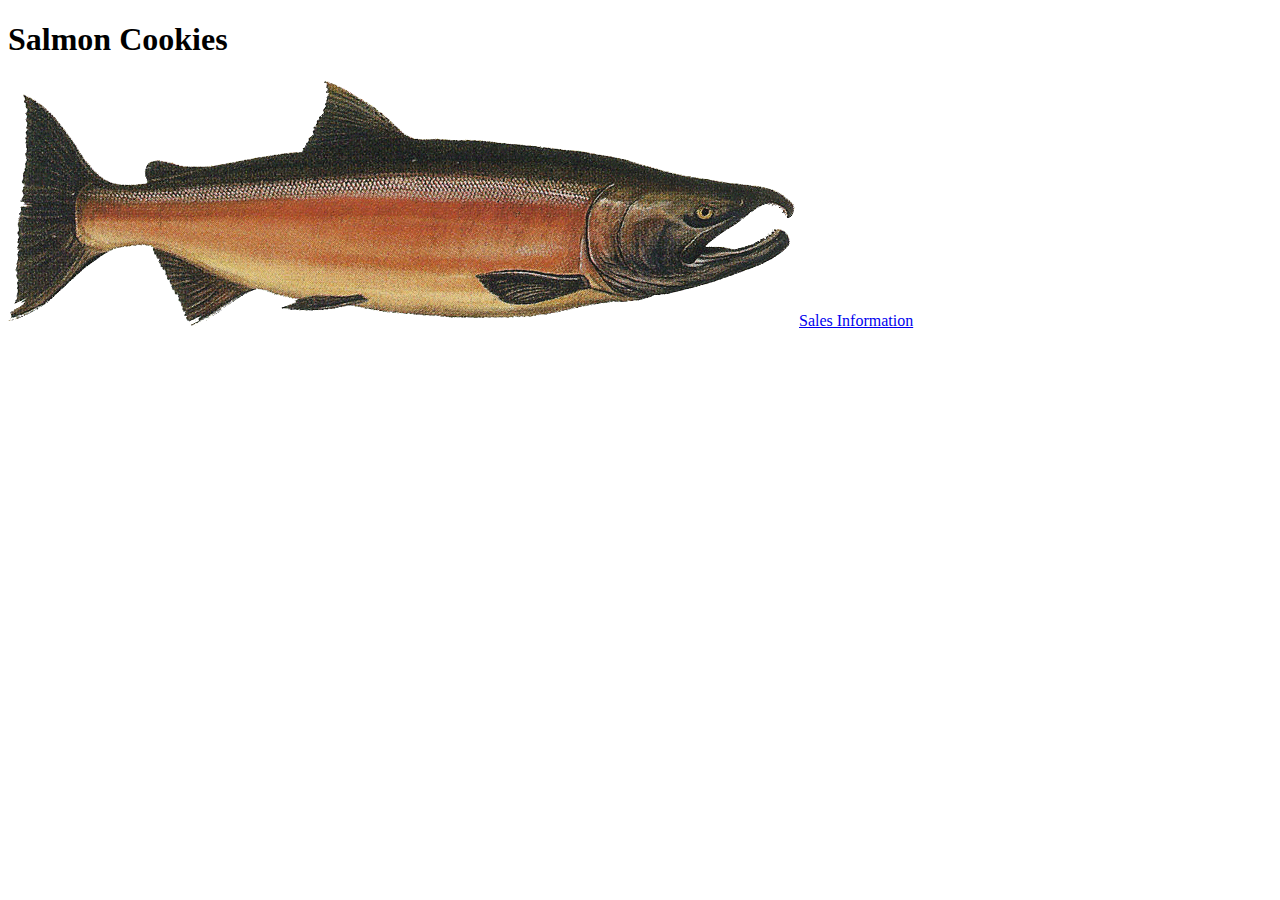
==== index.html @ 29301462 "add cookie-stand file" ====
<!DOCTYPE html>
<html lang="en">
<head>
    <meta charset="UTF-8">
    <meta http-equiv="X-UA-Compatible" content="IE=edge">
    <meta name="viewport" content="width=device-width, initial-scale=1.0">
    <title>Salmon Cookies</title>
</head>
<body>
    <header>
        <h1>Salmon Cookies</h1>
        <img src="assets/images/salmon.png" alt="">
        <a href="sales.html">Sales Information</a>
    </header>
    <main>

    </main>
    <footer>

    </footer>
   
</body>
</html>
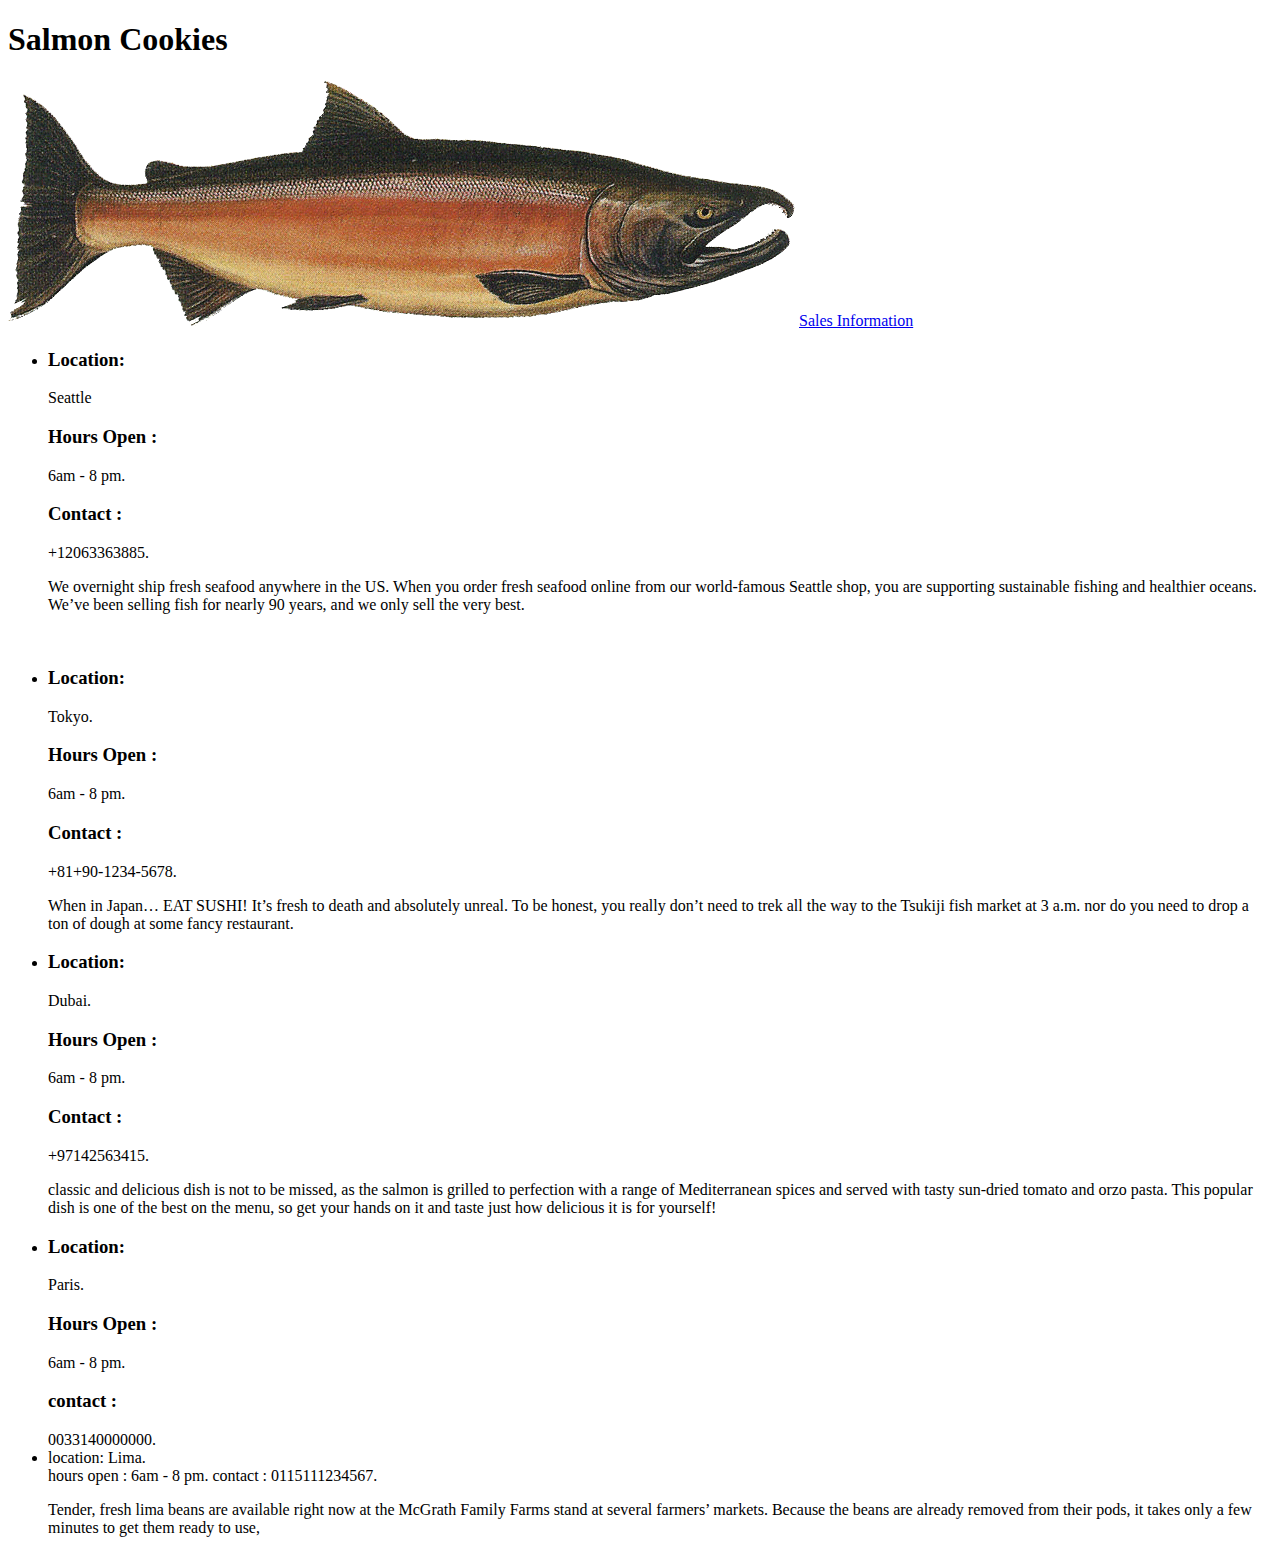
==== commit 6cb274c7: "modify index.html file" ====
--- a/index.html
+++ b/index.html
@@ -13,6 +13,46 @@
         <a href="sales.html">Sales Information</a>
     </header>
     <main>
+        <ul>
+            <li>
+                <h3>Location:</h3> Seattle <br>
+                <h3>Hours Open :</h3> 6am - 8 pm. <br>
+                <h3>Contact :</h3> +12063363885. <br>
+                <p> We overnight ship fresh seafood anywhere in the US. When you order fresh seafood online from our world-famous Seattle shop, you are supporting sustainable fishing and healthier oceans. We’ve been selling fish for nearly 90 years, and we only sell the very best.</p> <br>
+            </li>
+            
+             <li>
+               <h3>Location:</h3>  Tokyo. <br>
+                <h3>Hours Open :</h3> 6am - 8 pm. <br>
+                <h3>Contact :</h3> +81+90-1234-5678. <br>
+                <p>When in Japan… EAT SUSHI! It’s fresh to death and absolutely unreal. To be honest, you really don’t need to trek all the way to the Tsukiji fish market at 3 a.m. nor do you need to drop a ton of dough at some fancy restaurant.</p>
+             </li>   
+           
+             <li>
+                <h3>Location:</h3> Dubai. <br> 
+                <h3>Hours Open :</h3> 6am - 8 pm. <br>
+                <h3>Contact :</h3> +97142563415. <br>
+                <p>classic and delicious dish is not to be missed, as the salmon is grilled to perfection with a range of Mediterranean spices and served with tasty sun-dried tomato and orzo pasta. This popular dish is one of the best on the menu, so get your hands on it and taste just how delicious it is for yourself!</p>
+            
+             </li>
+            
+             <li>
+                <h3>Location:</h3> Paris. <br>
+                <h3>Hours Open :</h3> 6am - 8 pm. <br>
+                <h3>contact :</h3> 0033140000000. <br>
+             </li>
+           
+             <li>
+                location: Lima. <br>
+                hours open : 6am - 8 pm. <b></b>
+                contact :  0115111234567. <br>
+                <p>Tender, fresh lima beans are available right now at the McGrath Family Farms stand at several farmers’ markets. Because the beans are already removed from their pods, it takes only a few minutes to get them ready to use, </p>
+             </li>
+            
+
+
+        </ul>
+        
 
     </main>
     <footer>
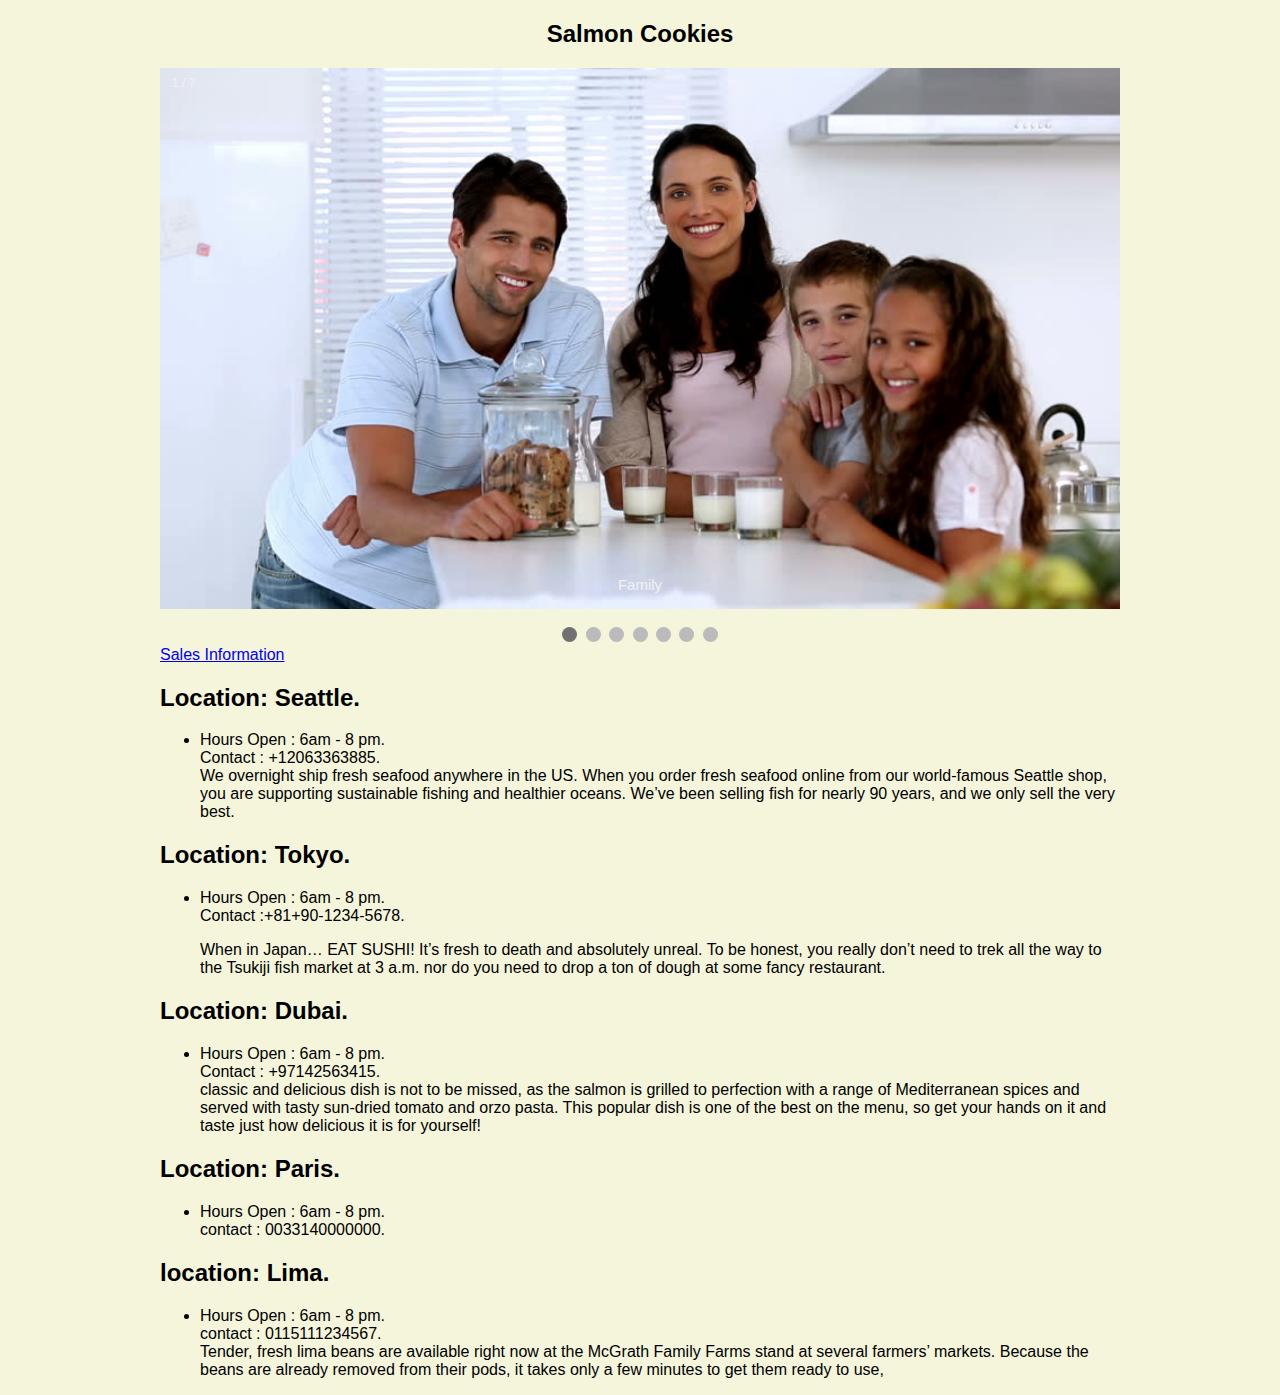
==== commit 02cd326c: "modify the file index.html and apps.css" ====
--- a/index.html
+++ b/index.html
@@ -5,59 +5,230 @@
     <meta http-equiv="X-UA-Compatible" content="IE=edge">
     <meta name="viewport" content="width=device-width, initial-scale=1.0">
     <title>Salmon Cookies</title>
+    <link rel="stylesheet" href="assets/CSS/app.css">
+    <style>
+        * {box-sizing: border-box;}
+        body {font-family: Verdana, sans-serif;}
+        .mySlides {display: none;}
+        img {vertical-align: middle;}
+        
+        /* Slideshow container */
+        .slideshow-container {
+          max-width: 1000px;
+          position: relative;
+          margin: auto;
+        }
+        
+        /* Caption text */
+        .text {
+          color: #f2f2f2;
+          font-size: 15px;
+          padding: 8px 12px;
+          position: absolute;
+          bottom: 8px;
+          width: 100%;
+          text-align: center;
+        }
+        
+        /* Number text (1/3 etc) */
+        .numbertext {
+          color: #f2f2f2;
+          font-size: 12px;
+          padding: 8px 12px;
+          position: absolute;
+          top: 0;
+        }
+        
+        /* The dots/bullets/indicators */
+        .dot {
+          height: 15px;
+          width: 15px;
+          margin: 0 2px;
+          background-color: #bbb;
+          border-radius: 50%;
+          display: inline-block;
+          transition: background-color 0.6s ease;
+        }
+        
+        .active {
+          background-color: #717171;
+        }
+        
+        /* Fading animation */
+        .fade {
+          -webkit-animation-name: fade;
+          -webkit-animation-duration: 1.5s;
+          animation-name: fade;
+          animation-duration: 1.5s;
+        }
+        
+        @-webkit-keyframes fade {
+          from {opacity: .4} 
+          to {opacity: 1}
+        }
+        
+        @keyframes fade {
+          from {opacity: .4} 
+          to {opacity: 1}
+        }
+        
+        /* On smaller screens, decrease text size */
+        @media only screen and (max-width: 300px) {
+          .text {font-size: 11px}
+        }
+        </style>
 </head>
 <body>
     <header>
-        <h1>Salmon Cookies</h1>
-        <img src="assets/images/salmon.png" alt="">
+        <h2>Salmon Cookies</h2>
+        
+              
+
+        <div class="slideshow-container">
+
+        <div class="mySlides fade">
+        <div class="numbertext">1 / 7</div>
+        <img src="assets/images/family.jpg" style="width:100%">
+        <div class="text">Family</div>
+        </div>
+
+        <div class="mySlides fade">
+        <div class="numbertext">2 / 7</div>
+        <img src="assets/images/cutter.jpeg" style="width:100%">
+        <div class="text">Cutter</div>
+        </div>
+
+        <div class="mySlides fade">
+        <div class="numbertext">3 / 7</div>
+        <img src="assets/images/chinook.jpg" style="width:100%">
+        <div class="text">Chinook</div>
+        </div>
+
+        <div class="mySlides fade">
+        <div class="numbertext">4 / 7</div>
+        <img src="assets/images/fish.jpg" style="width:100%">
+        <div class="text">fish</div>
+        </div>
+
+        <div class="mySlides fade">
+        <div class="numbertext">5 / 7</div>
+        <img src="assets/images/frosted-cookie.jpg" style="width:100%">
+        <div class="text">frosted-cookie</div>
+        </div>
+
+        <div class="mySlides fade">
+        <div class="numbertext">6 / 7</div>
+        <img src="assets/images/salmon.png" style="width:100%">
+        <div class="text">Salmoon</div>
+        </div>
+
+        <div class="mySlides fade">
+        <div class="numbertext">7 / 7</div>
+        <img src="assets/images/shirt.jpg" style="width:100%">
+        <div class="text">Shirt</div>
+        </div>
+
+
+
+        </div>
+        <br>
+
+        <div style="text-align:center">
+        <span class="dot"></span> 
+        <span class="dot"></span> 
+        <span class="dot"></span>
+        <span class="dot"></span>
+        <span class="dot"></span>
+        <span class="dot"></span>
+        <span class="dot"></span>
+        </div>
+
+
+        
         <a href="sales.html">Sales Information</a>
     </header>
     <main>
-        <ul>
-            <li>
-                <h3>Location:</h3> Seattle <br>
-                <h3>Hours Open :</h3> 6am - 8 pm. <br>
-                <h3>Contact :</h3> +12063363885. <br>
-                <p> We overnight ship fresh seafood anywhere in the US. When you order fresh seafood online from our world-famous Seattle shop, you are supporting sustainable fishing and healthier oceans. We’ve been selling fish for nearly 90 years, and we only sell the very best.</p> <br>
+        <h2>Location: Seattle.</h2>
+        <ul>
+            <li>
+                Hours Open : 6am - 8 pm. <br>
+                Contact : +12063363885. <br>
+                We overnight ship fresh seafood anywhere in the US. When you order fresh seafood online from our world-famous Seattle shop, you are supporting sustainable fishing and healthier oceans. We’ve been selling fish for nearly 90 years, and we only sell the very best.
+             </li>
+        </ul>
+                    
+               
+        <h2>Location:  Tokyo.</h2>
+        <ul>
+            <li>
+                Hours Open : 6am - 8 pm. <br>
+                Contact :+81+90-1234-5678. <br>
+                <p>When in Japan… EAT SUSHI! It’s fresh to death and absolutely unreal. To be honest, you really don’t need to trek all the way to the Tsukiji fish market at 3 a.m. nor do you need to drop a ton of dough at some fancy restaurant.
+            </li> 
+
+        </ul>
+         
+            
+        
+        <h2>Location: Dubai.</h2>
+        <ul>
+            <li>
+             
+                Hours Open : 6am - 8 pm. <br>
+                Contact : +97142563415. <br>
+                classic and delicious dish is not to be missed, as the salmon is grilled to perfection with a range of Mediterranean spices and served with tasty sun-dried tomato and orzo pasta. This popular dish is one of the best on the menu, so get your hands on it and taste just how delicious it is for yourself!
+                    
             </li>
-            
-             <li>
-               <h3>Location:</h3>  Tokyo. <br>
-                <h3>Hours Open :</h3> 6am - 8 pm. <br>
-                <h3>Contact :</h3> +81+90-1234-5678. <br>
-                <p>When in Japan… EAT SUSHI! It’s fresh to death and absolutely unreal. To be honest, you really don’t need to trek all the way to the Tsukiji fish market at 3 a.m. nor do you need to drop a ton of dough at some fancy restaurant.</p>
-             </li>   
-           
-             <li>
-                <h3>Location:</h3> Dubai. <br> 
-                <h3>Hours Open :</h3> 6am - 8 pm. <br>
-                <h3>Contact :</h3> +97142563415. <br>
-                <p>classic and delicious dish is not to be missed, as the salmon is grilled to perfection with a range of Mediterranean spices and served with tasty sun-dried tomato and orzo pasta. This popular dish is one of the best on the menu, so get your hands on it and taste just how delicious it is for yourself!</p>
-            
-             </li>
-            
-             <li>
-                <h3>Location:</h3> Paris. <br>
-                <h3>Hours Open :</h3> 6am - 8 pm. <br>
-                <h3>contact :</h3> 0033140000000. <br>
-             </li>
-           
-             <li>
-                location: Lima. <br>
-                hours open : 6am - 8 pm. <b></b>
+
+        </ul>
+       
+       
+        <h2>Location: Paris.</h2>
+        <ul>
+            <li>
+                Hours Open : 6am - 8 pm. <br>
+                contact : 0033140000000. <br>
+            </li>
+
+        </ul>
+                   
+
+
+        <h2>location: Lima.</h2>
+        <ul>
+            <li>
+                Hours Open : 6am - 8 pm. <br>
                 contact :  0115111234567. <br>
-                <p>Tender, fresh lima beans are available right now at the McGrath Family Farms stand at several farmers’ markets. Because the beans are already removed from their pods, it takes only a few minutes to get them ready to use, </p>
-             </li>
-            
-
-
-        </ul>
-        
+                Tender, fresh lima beans are available right now at the McGrath Family Farms stand at several farmers’ markets. Because the beans are already removed from their pods, it takes only a few minutes to get them ready to use, </p>
+            </li>
+
+        </ul>
+       
 
     </main>
     <footer>
 
     </footer>
-   
+    <script>
+        var slideIndex = 0;
+        showSlides();
+        
+        function showSlides() {
+          var i;
+          var slides = document.getElementsByClassName("mySlides");
+          var dots = document.getElementsByClassName("dot");
+          for (i = 0; i < slides.length; i++) {
+            slides[i].style.display = "none";  
+          }
+          slideIndex++;
+          if (slideIndex > slides.length) {slideIndex = 1}    
+          for (i = 0; i < dots.length; i++) {
+            dots[i].className = dots[i].className.replace(" active", "");
+          }
+          slides[slideIndex-1].style.display = "block";  
+          dots[slideIndex-1].className += " active";
+          setTimeout(showSlides, 5000); // Change image every 2 seconds
+        }
+        </script>
 </body>
 </html>--- a/assets/CSS/app.css
+++ b/assets/CSS/app.css
@@ -0,0 +1,34 @@
+*{
+  box-sizing: border-box;
+}
+
+td, th {
+    border: 1px solid #ccc;
+    padding: 5px;
+    text-align: center;
+  }
+  
+  th {
+    background: #28527a;
+    color: #f4d160;
+  }
+
+ body {
+    width: 960px;
+    margin: auto;
+    background-color: beige ;
+
+}
+
+head title {
+  text-align: center;
+}
+
+header h2 {
+
+  text-align: center;
+}
+
+
+
+
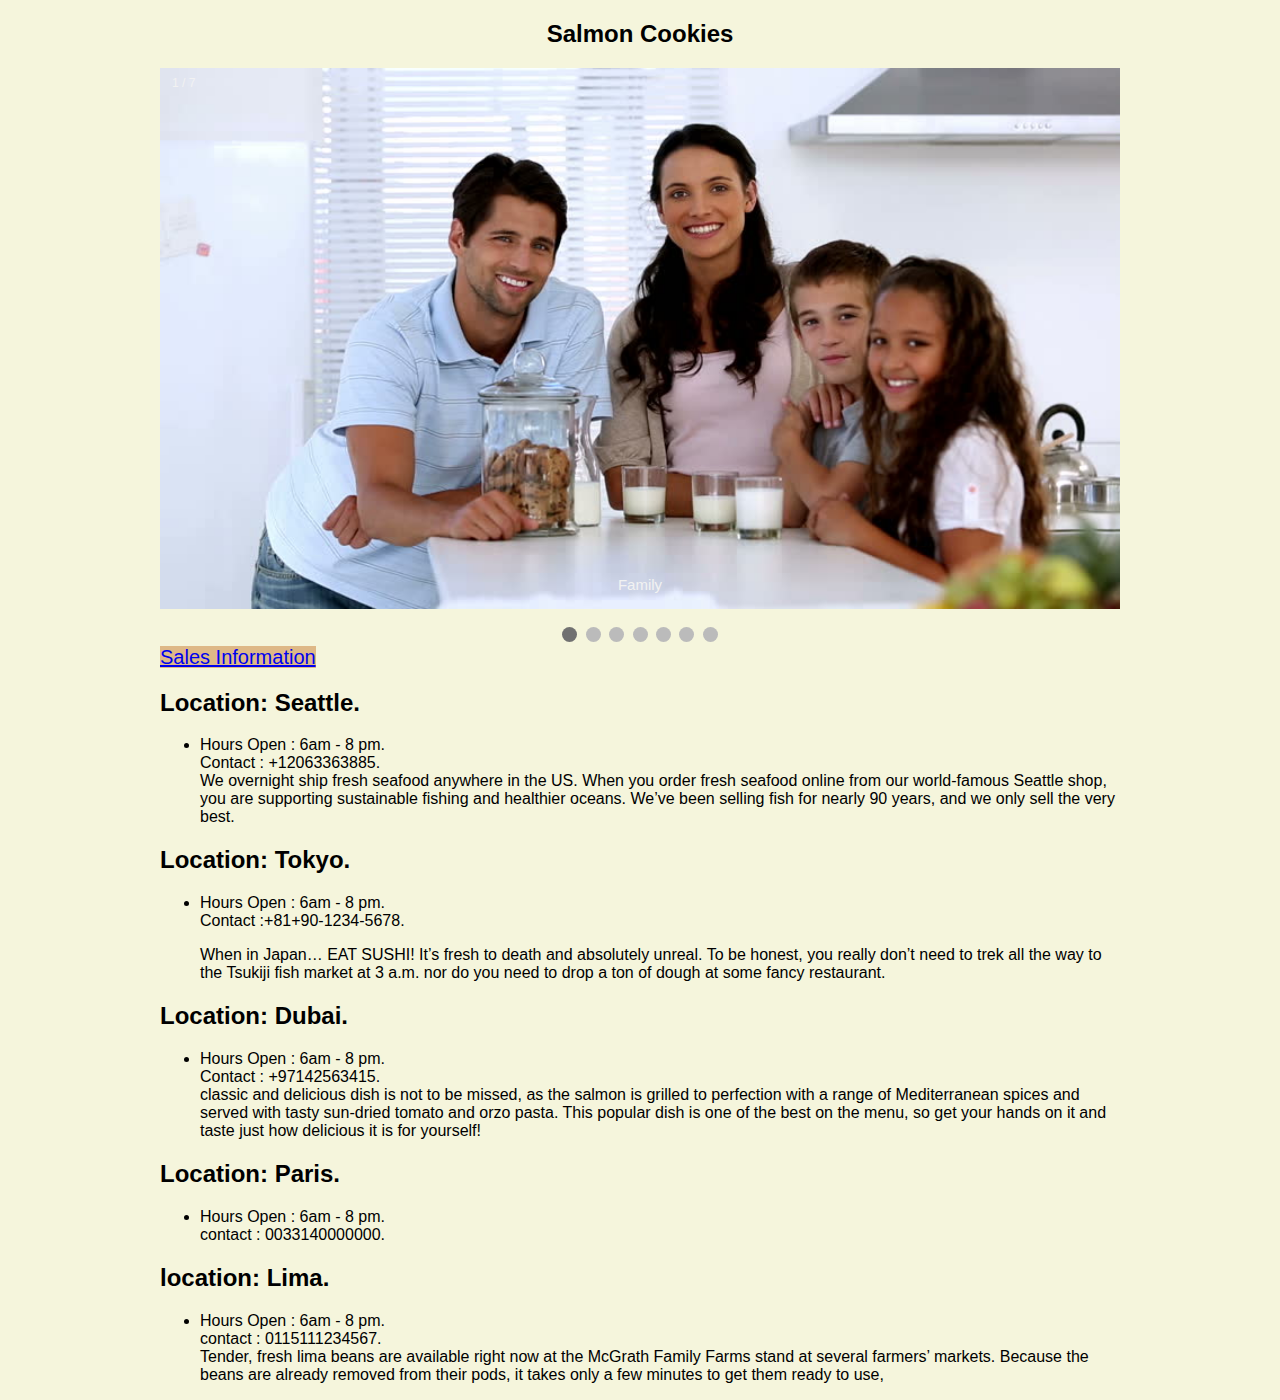
==== commit 4c0c508b: "modify css file and html files" ====
--- a/index.html
+++ b/index.html
@@ -5,7 +5,7 @@
     <meta http-equiv="X-UA-Compatible" content="IE=edge">
     <meta name="viewport" content="width=device-width, initial-scale=1.0">
     <title>Salmon Cookies</title>
-    <link rel="stylesheet" href="assets/CSS/app.css">
+    <link rel="stylesheet" href="./assets/css/app.css">
     <style>
         * {box-sizing: border-box;}
         body {font-family: Verdana, sans-serif;}
@@ -145,7 +145,7 @@
 
 
         
-        <a href="sales.html">Sales Information</a>
+        <a id="saleslink" href="sales.html">Sales Information</a>
     </header>
     <main>
         <h2>Location: Seattle.</h2>
--- a/assets/css/app.css
+++ b/assets/css/app.css
@@ -0,0 +1,69 @@
+*{
+  box-sizing: border-box;
+}
+
+@import url('https://fonts.googleapis.com/css2?family=Lato:wght@400;700&display=swap');
+
+
+
+td, th {
+    border: 1px solid #ccc;
+    padding: 5px;
+    text-align: center;
+  }
+  
+  th {
+    background: #28527a;
+    color: #f4d160;
+  }
+
+ body {
+    width: 960px;
+    margin: auto;
+    background-color: beige ;
+
+}
+
+
+head title {
+  text-align: center;
+  font-family: 'Lato', sans-serif;
+}
+
+
+header h2 {
+  font-family: 'Lato', sans-serif;
+  text-align: center;
+  font-family: 'Lato', sans-serif;
+}
+
+
+#saleshead{
+  width: 960px;
+}
+
+#titleShop{
+  text-align: center;
+  background-color: burlywood;
+  width: 200px;
+  margin-left: 390px;
+  
+}
+
+#addNewCity{
+  width: 960px;
+}
+
+#mainlink{
+  background-color: burlywood;
+  font-size: 25px;
+  margin: 20px 0;
+}
+
+
+
+#saleslink{
+  background-color: burlywood;
+  font-size: 20px
+
+}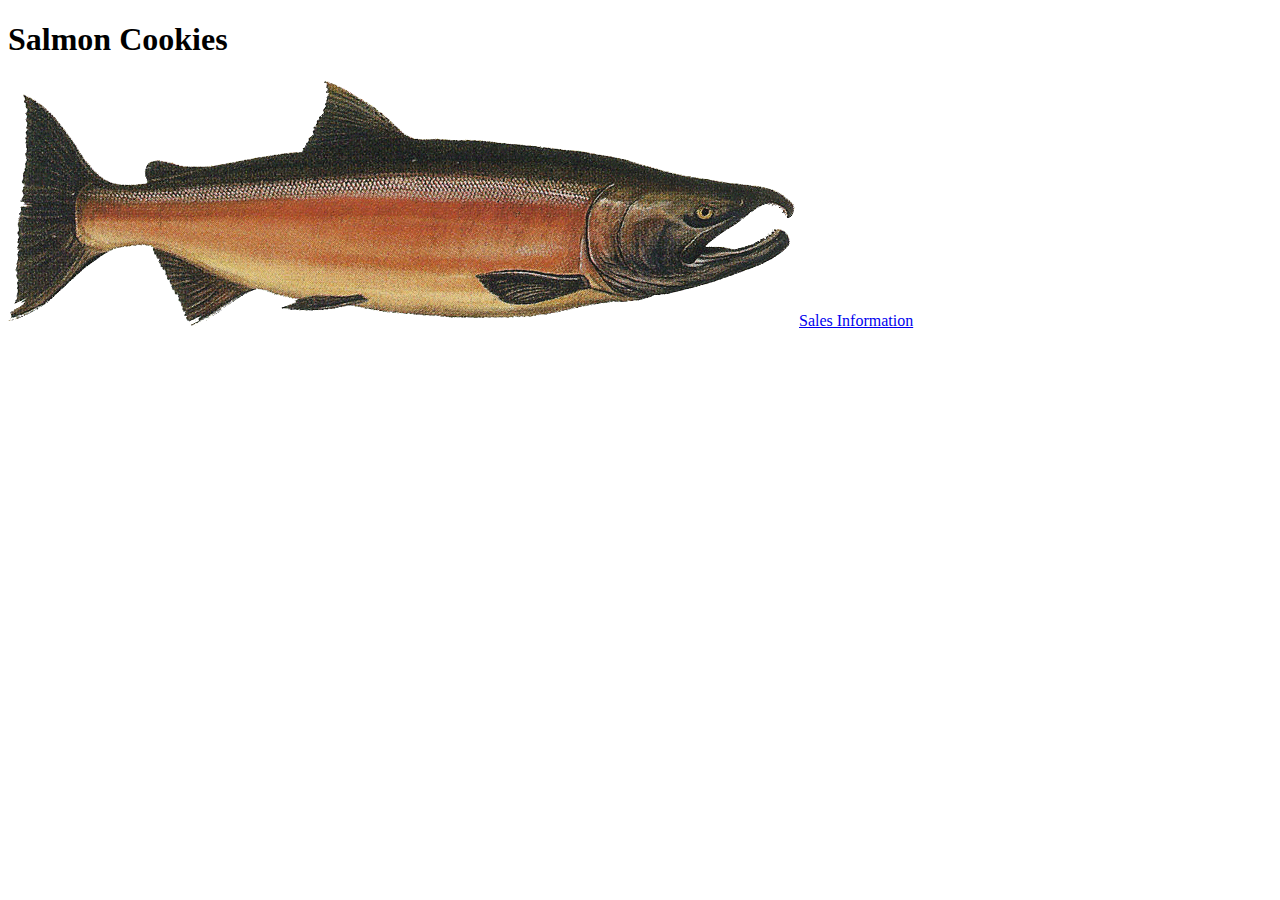
==== commit a186eea0: "mdoify eslint" ====
--- a/index.html
+++ b/index.html
@@ -5,230 +5,19 @@
     <meta http-equiv="X-UA-Compatible" content="IE=edge">
     <meta name="viewport" content="width=device-width, initial-scale=1.0">
     <title>Salmon Cookies</title>
-    <link rel="stylesheet" href="./assets/css/app.css">
-    <style>
-        * {box-sizing: border-box;}
-        body {font-family: Verdana, sans-serif;}
-        .mySlides {display: none;}
-        img {vertical-align: middle;}
-        
-        /* Slideshow container */
-        .slideshow-container {
-          max-width: 1000px;
-          position: relative;
-          margin: auto;
-        }
-        
-        /* Caption text */
-        .text {
-          color: #f2f2f2;
-          font-size: 15px;
-          padding: 8px 12px;
-          position: absolute;
-          bottom: 8px;
-          width: 100%;
-          text-align: center;
-        }
-        
-        /* Number text (1/3 etc) */
-        .numbertext {
-          color: #f2f2f2;
-          font-size: 12px;
-          padding: 8px 12px;
-          position: absolute;
-          top: 0;
-        }
-        
-        /* The dots/bullets/indicators */
-        .dot {
-          height: 15px;
-          width: 15px;
-          margin: 0 2px;
-          background-color: #bbb;
-          border-radius: 50%;
-          display: inline-block;
-          transition: background-color 0.6s ease;
-        }
-        
-        .active {
-          background-color: #717171;
-        }
-        
-        /* Fading animation */
-        .fade {
-          -webkit-animation-name: fade;
-          -webkit-animation-duration: 1.5s;
-          animation-name: fade;
-          animation-duration: 1.5s;
-        }
-        
-        @-webkit-keyframes fade {
-          from {opacity: .4} 
-          to {opacity: 1}
-        }
-        
-        @keyframes fade {
-          from {opacity: .4} 
-          to {opacity: 1}
-        }
-        
-        /* On smaller screens, decrease text size */
-        @media only screen and (max-width: 300px) {
-          .text {font-size: 11px}
-        }
-        </style>
 </head>
 <body>
     <header>
-        <h2>Salmon Cookies</h2>
-        
-              
-
-        <div class="slideshow-container">
-
-        <div class="mySlides fade">
-        <div class="numbertext">1 / 7</div>
-        <img src="assets/images/family.jpg" style="width:100%">
-        <div class="text">Family</div>
-        </div>
-
-        <div class="mySlides fade">
-        <div class="numbertext">2 / 7</div>
-        <img src="assets/images/cutter.jpeg" style="width:100%">
-        <div class="text">Cutter</div>
-        </div>
-
-        <div class="mySlides fade">
-        <div class="numbertext">3 / 7</div>
-        <img src="assets/images/chinook.jpg" style="width:100%">
-        <div class="text">Chinook</div>
-        </div>
-
-        <div class="mySlides fade">
-        <div class="numbertext">4 / 7</div>
-        <img src="assets/images/fish.jpg" style="width:100%">
-        <div class="text">fish</div>
-        </div>
-
-        <div class="mySlides fade">
-        <div class="numbertext">5 / 7</div>
-        <img src="assets/images/frosted-cookie.jpg" style="width:100%">
-        <div class="text">frosted-cookie</div>
-        </div>
-
-        <div class="mySlides fade">
-        <div class="numbertext">6 / 7</div>
-        <img src="assets/images/salmon.png" style="width:100%">
-        <div class="text">Salmoon</div>
-        </div>
-
-        <div class="mySlides fade">
-        <div class="numbertext">7 / 7</div>
-        <img src="assets/images/shirt.jpg" style="width:100%">
-        <div class="text">Shirt</div>
-        </div>
-
-
-
-        </div>
-        <br>
-
-        <div style="text-align:center">
-        <span class="dot"></span> 
-        <span class="dot"></span> 
-        <span class="dot"></span>
-        <span class="dot"></span>
-        <span class="dot"></span>
-        <span class="dot"></span>
-        <span class="dot"></span>
-        </div>
-
-
-        
-        <a id="saleslink" href="sales.html">Sales Information</a>
+        <h1>Salmon Cookies</h1>
+        <img src="assets/images/salmon.png" alt="">
+        <a href="sales.html">Sales Information</a>
     </header>
     <main>
-        <h2>Location: Seattle.</h2>
-        <ul>
-            <li>
-                Hours Open : 6am - 8 pm. <br>
-                Contact : +12063363885. <br>
-                We overnight ship fresh seafood anywhere in the US. When you order fresh seafood online from our world-famous Seattle shop, you are supporting sustainable fishing and healthier oceans. We’ve been selling fish for nearly 90 years, and we only sell the very best.
-             </li>
-        </ul>
-                    
-               
-        <h2>Location:  Tokyo.</h2>
-        <ul>
-            <li>
-                Hours Open : 6am - 8 pm. <br>
-                Contact :+81+90-1234-5678. <br>
-                <p>When in Japan… EAT SUSHI! It’s fresh to death and absolutely unreal. To be honest, you really don’t need to trek all the way to the Tsukiji fish market at 3 a.m. nor do you need to drop a ton of dough at some fancy restaurant.
-            </li> 
-
-        </ul>
-         
-            
-        
-        <h2>Location: Dubai.</h2>
-        <ul>
-            <li>
-             
-                Hours Open : 6am - 8 pm. <br>
-                Contact : +97142563415. <br>
-                classic and delicious dish is not to be missed, as the salmon is grilled to perfection with a range of Mediterranean spices and served with tasty sun-dried tomato and orzo pasta. This popular dish is one of the best on the menu, so get your hands on it and taste just how delicious it is for yourself!
-                    
-            </li>
-
-        </ul>
-       
-       
-        <h2>Location: Paris.</h2>
-        <ul>
-            <li>
-                Hours Open : 6am - 8 pm. <br>
-                contact : 0033140000000. <br>
-            </li>
-
-        </ul>
-                   
-
-
-        <h2>location: Lima.</h2>
-        <ul>
-            <li>
-                Hours Open : 6am - 8 pm. <br>
-                contact :  0115111234567. <br>
-                Tender, fresh lima beans are available right now at the McGrath Family Farms stand at several farmers’ markets. Because the beans are already removed from their pods, it takes only a few minutes to get them ready to use, </p>
-            </li>
-
-        </ul>
-       
 
     </main>
     <footer>
 
     </footer>
-    <script>
-        var slideIndex = 0;
-        showSlides();
-        
-        function showSlides() {
-          var i;
-          var slides = document.getElementsByClassName("mySlides");
-          var dots = document.getElementsByClassName("dot");
-          for (i = 0; i < slides.length; i++) {
-            slides[i].style.display = "none";  
-          }
-          slideIndex++;
-          if (slideIndex > slides.length) {slideIndex = 1}    
-          for (i = 0; i < dots.length; i++) {
-            dots[i].className = dots[i].className.replace(" active", "");
-          }
-          slides[slideIndex-1].style.display = "block";  
-          dots[slideIndex-1].className += " active";
-          setTimeout(showSlides, 5000); // Change image every 2 seconds
-        }
-        </script>
+   
 </body>
 </html>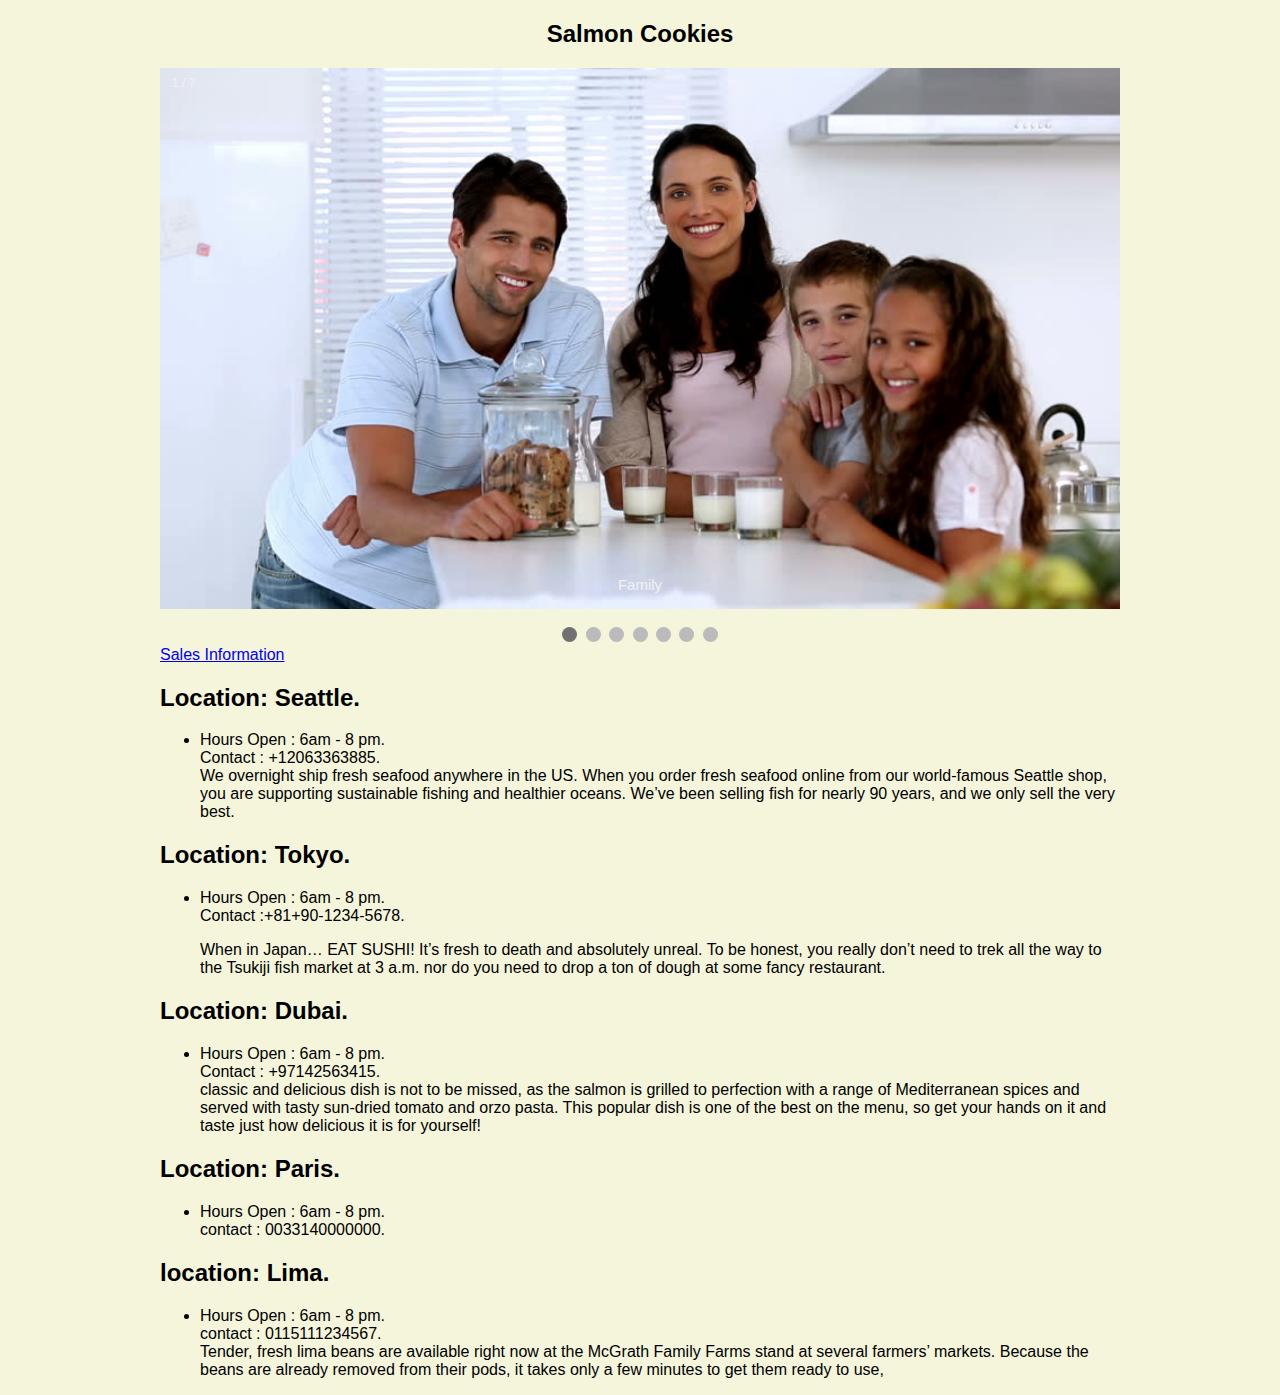
==== commit 4df98dcb: "modify eslint" ====
--- a/index.html
+++ b/index.html
@@ -5,19 +5,230 @@
     <meta http-equiv="X-UA-Compatible" content="IE=edge">
     <meta name="viewport" content="width=device-width, initial-scale=1.0">
     <title>Salmon Cookies</title>
+    <link rel="stylesheet" href="assets/CSS/app.css">
+    <style>
+        * {box-sizing: border-box;}
+        body {font-family: Verdana, sans-serif;}
+        .mySlides {display: none;}
+        img {vertical-align: middle;}
+        
+        /* Slideshow container */
+        .slideshow-container {
+          max-width: 1000px;
+          position: relative;
+          margin: auto;
+        }
+        
+        /* Caption text */
+        .text {
+          color: #f2f2f2;
+          font-size: 15px;
+          padding: 8px 12px;
+          position: absolute;
+          bottom: 8px;
+          width: 100%;
+          text-align: center;
+        }
+        
+        /* Number text (1/3 etc) */
+        .numbertext {
+          color: #f2f2f2;
+          font-size: 12px;
+          padding: 8px 12px;
+          position: absolute;
+          top: 0;
+        }
+        
+        /* The dots/bullets/indicators */
+        .dot {
+          height: 15px;
+          width: 15px;
+          margin: 0 2px;
+          background-color: #bbb;
+          border-radius: 50%;
+          display: inline-block;
+          transition: background-color 0.6s ease;
+        }
+        
+        .active {
+          background-color: #717171;
+        }
+        
+        /* Fading animation */
+        .fade {
+          -webkit-animation-name: fade;
+          -webkit-animation-duration: 1.5s;
+          animation-name: fade;
+          animation-duration: 1.5s;
+        }
+        
+        @-webkit-keyframes fade {
+          from {opacity: .4} 
+          to {opacity: 1}
+        }
+        
+        @keyframes fade {
+          from {opacity: .4} 
+          to {opacity: 1}
+        }
+        
+        /* On smaller screens, decrease text size */
+        @media only screen and (max-width: 300px) {
+          .text {font-size: 11px}
+        }
+        </style>
 </head>
 <body>
     <header>
-        <h1>Salmon Cookies</h1>
-        <img src="assets/images/salmon.png" alt="">
+        <h2>Salmon Cookies</h2>
+        
+              
+
+        <div class="slideshow-container">
+
+        <div class="mySlides fade">
+        <div class="numbertext">1 / 7</div>
+        <img src="assets/images/family.jpg" style="width:100%">
+        <div class="text">Family</div>
+        </div>
+
+        <div class="mySlides fade">
+        <div class="numbertext">2 / 7</div>
+        <img src="assets/images/cutter.jpeg" style="width:100%">
+        <div class="text">Cutter</div>
+        </div>
+
+        <div class="mySlides fade">
+        <div class="numbertext">3 / 7</div>
+        <img src="assets/images/chinook.jpg" style="width:100%">
+        <div class="text">Chinook</div>
+        </div>
+
+        <div class="mySlides fade">
+        <div class="numbertext">4 / 7</div>
+        <img src="assets/images/fish.jpg" style="width:100%">
+        <div class="text">fish</div>
+        </div>
+
+        <div class="mySlides fade">
+        <div class="numbertext">5 / 7</div>
+        <img src="assets/images/frosted-cookie.jpg" style="width:100%">
+        <div class="text">frosted-cookie</div>
+        </div>
+
+        <div class="mySlides fade">
+        <div class="numbertext">6 / 7</div>
+        <img src="assets/images/salmon.png" style="width:100%">
+        <div class="text">Salmoon</div>
+        </div>
+
+        <div class="mySlides fade">
+        <div class="numbertext">7 / 7</div>
+        <img src="assets/images/shirt.jpg" style="width:100%">
+        <div class="text">Shirt</div>
+        </div>
+
+
+
+        </div>
+        <br>
+
+        <div style="text-align:center">
+        <span class="dot"></span> 
+        <span class="dot"></span> 
+        <span class="dot"></span>
+        <span class="dot"></span>
+        <span class="dot"></span>
+        <span class="dot"></span>
+        <span class="dot"></span>
+        </div>
+
+
+        
         <a href="sales.html">Sales Information</a>
     </header>
     <main>
+        <h2>Location: Seattle.</h2>
+        <ul>
+            <li>
+                Hours Open : 6am - 8 pm. <br>
+                Contact : +12063363885. <br>
+                We overnight ship fresh seafood anywhere in the US. When you order fresh seafood online from our world-famous Seattle shop, you are supporting sustainable fishing and healthier oceans. We’ve been selling fish for nearly 90 years, and we only sell the very best.
+             </li>
+        </ul>
+                    
+               
+        <h2>Location:  Tokyo.</h2>
+        <ul>
+            <li>
+                Hours Open : 6am - 8 pm. <br>
+                Contact :+81+90-1234-5678. <br>
+                <p>When in Japan… EAT SUSHI! It’s fresh to death and absolutely unreal. To be honest, you really don’t need to trek all the way to the Tsukiji fish market at 3 a.m. nor do you need to drop a ton of dough at some fancy restaurant.
+            </li> 
+
+        </ul>
+         
+            
+        
+        <h2>Location: Dubai.</h2>
+        <ul>
+            <li>
+             
+                Hours Open : 6am - 8 pm. <br>
+                Contact : +97142563415. <br>
+                classic and delicious dish is not to be missed, as the salmon is grilled to perfection with a range of Mediterranean spices and served with tasty sun-dried tomato and orzo pasta. This popular dish is one of the best on the menu, so get your hands on it and taste just how delicious it is for yourself!
+                    
+            </li>
+
+        </ul>
+       
+       
+        <h2>Location: Paris.</h2>
+        <ul>
+            <li>
+                Hours Open : 6am - 8 pm. <br>
+                contact : 0033140000000. <br>
+            </li>
+
+        </ul>
+                   
+
+
+        <h2>location: Lima.</h2>
+        <ul>
+            <li>
+                Hours Open : 6am - 8 pm. <br>
+                contact :  0115111234567. <br>
+                Tender, fresh lima beans are available right now at the McGrath Family Farms stand at several farmers’ markets. Because the beans are already removed from their pods, it takes only a few minutes to get them ready to use, </p>
+            </li>
+
+        </ul>
+       
 
     </main>
     <footer>
 
     </footer>
-   
+    <script>
+        var slideIndex = 0;
+        showSlides();
+        
+        function showSlides() {
+          var i;
+          var slides = document.getElementsByClassName("mySlides");
+          var dots = document.getElementsByClassName("dot");
+          for (i = 0; i < slides.length; i++) {
+            slides[i].style.display = "none";  
+          }
+          slideIndex++;
+          if (slideIndex > slides.length) {slideIndex = 1}    
+          for (i = 0; i < dots.length; i++) {
+            dots[i].className = dots[i].className.replace(" active", "");
+          }
+          slides[slideIndex-1].style.display = "block";  
+          dots[slideIndex-1].className += " active";
+          setTimeout(showSlides, 5000); // Change image every 2 seconds
+        }
+        </script>
 </body>
 </html>--- a/assets/CSS/app.css
+++ b/assets/CSS/app.css
@@ -0,0 +1,34 @@
+*{
+  box-sizing: border-box;
+}
+
+td, th {
+    border: 1px solid #ccc;
+    padding: 5px;
+    text-align: center;
+  }
+  
+  th {
+    background: #28527a;
+    color: #f4d160;
+  }
+
+ body {
+    width: 960px;
+    margin: auto;
+    background-color: beige ;
+
+}
+
+head title {
+  text-align: center;
+}
+
+header h2 {
+
+  text-align: center;
+}
+
+
+
+
